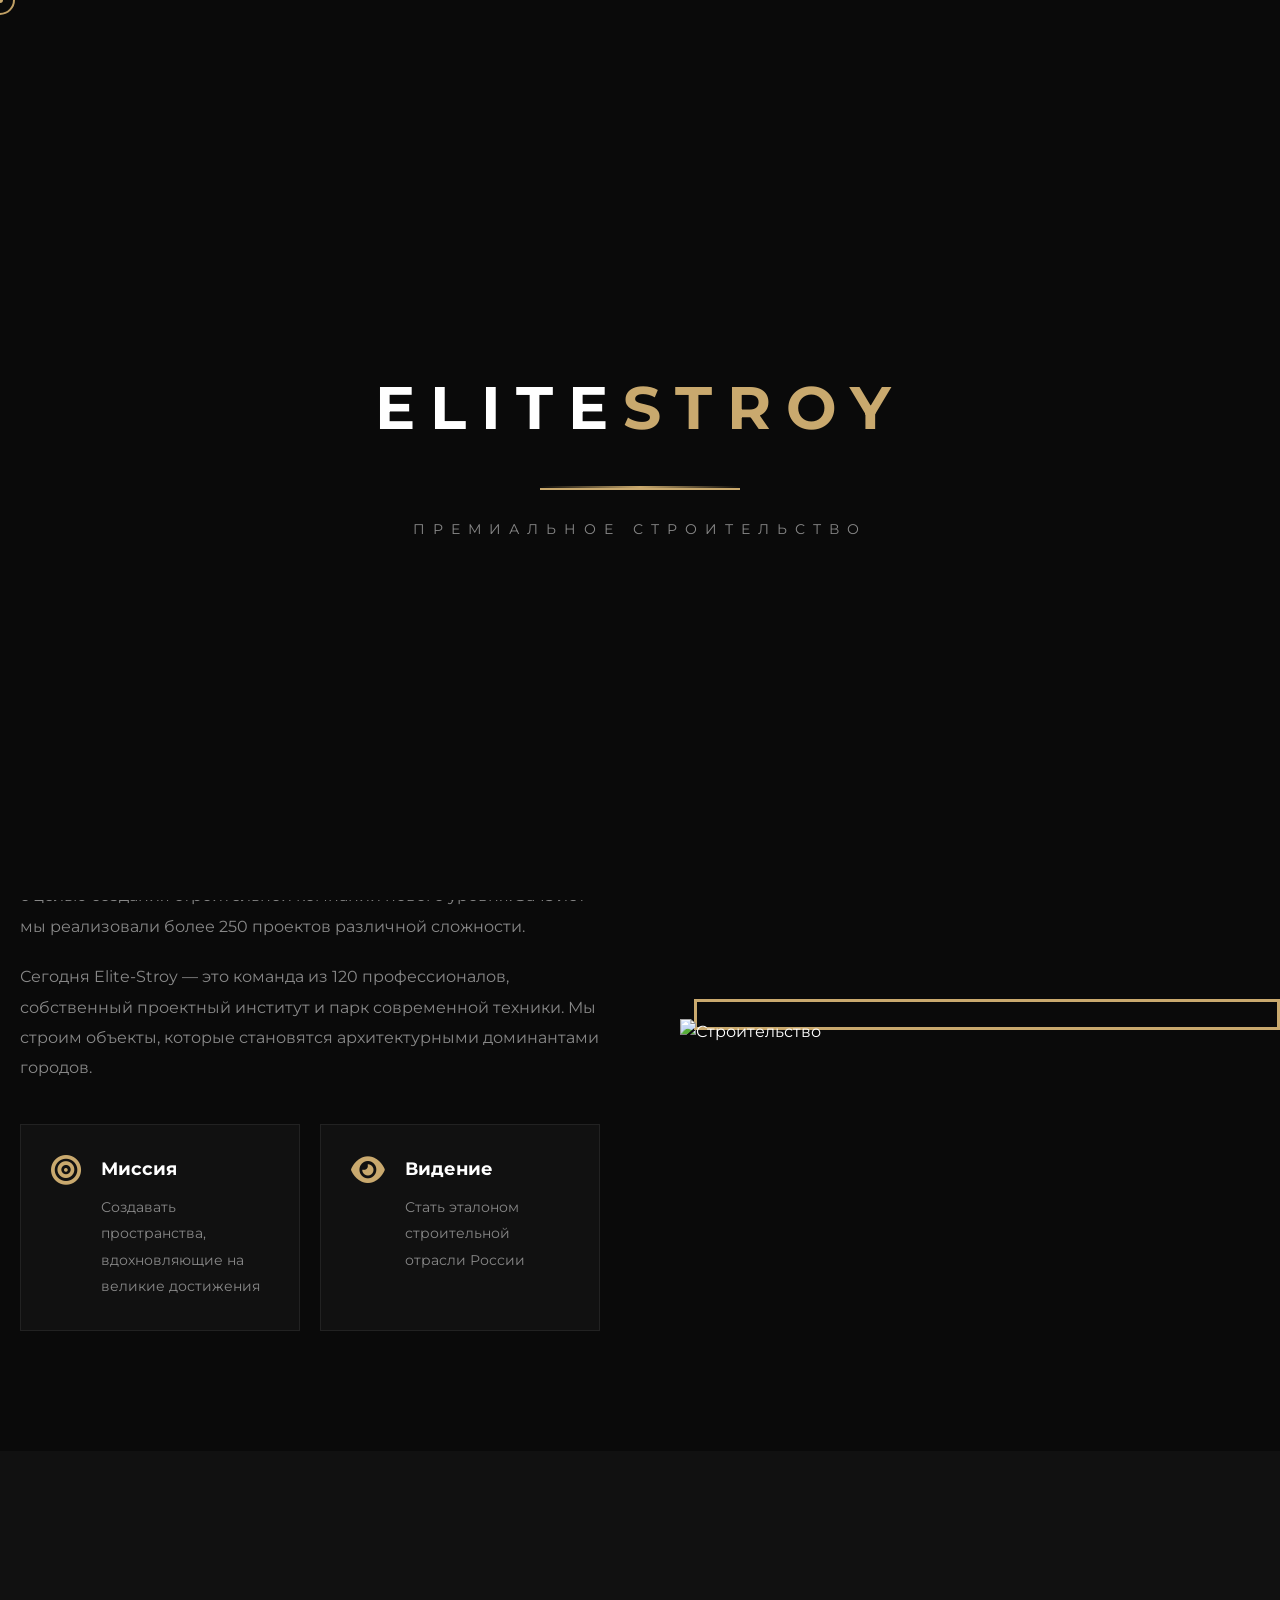
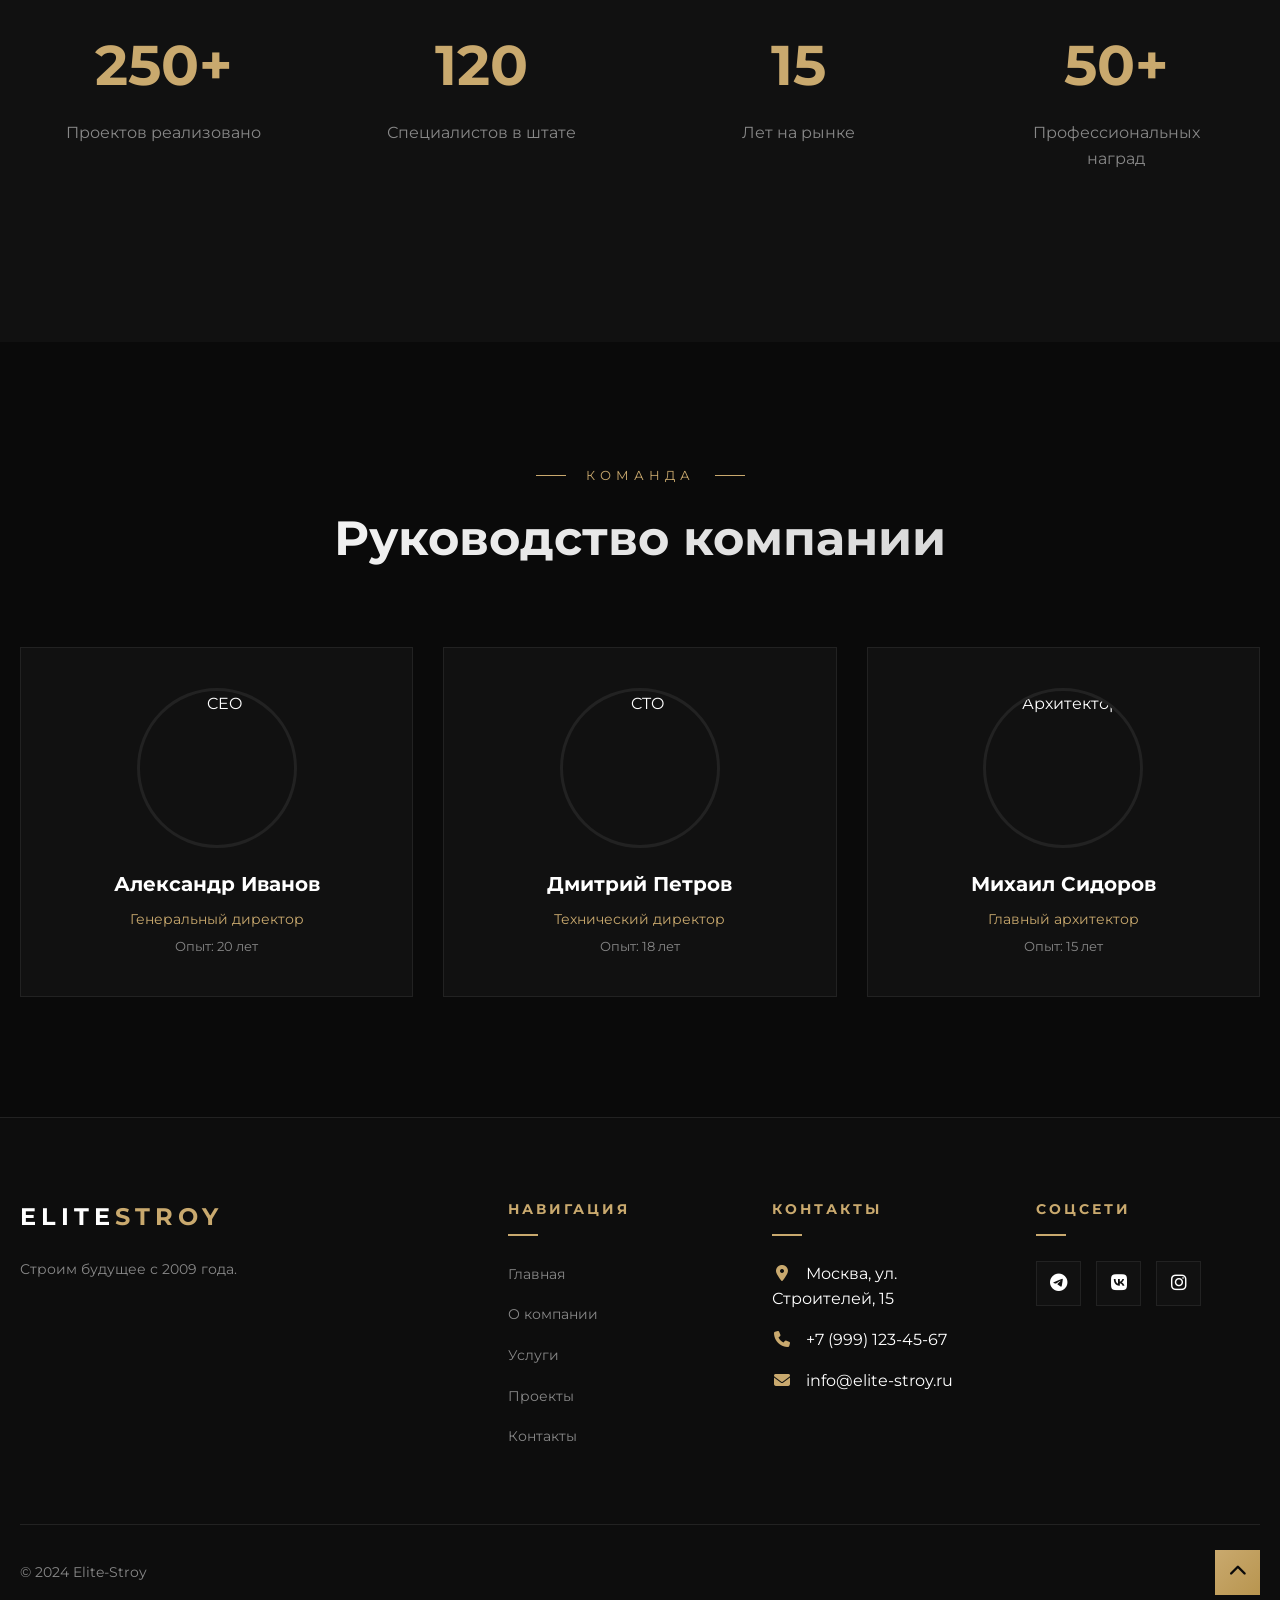
==== about.html @ d1e62feb "Add files via upload" ====
<!DOCTYPE html>
<html lang="ru">
<head>
    <meta charset="UTF-8">
    <meta name="viewport" content="width=device-width, initial-scale=1.0">
    <title>О компании | Elite-Stroy</title>
    <link rel="preconnect" href="https://fonts.googleapis.com">
    <link rel="preconnect" href="https://fonts.gstatic.com" crossorigin>
    <link href="https://fonts.googleapis.com/css2?family=Montserrat:wght@300;400;500;600;700;800&display=swap" rel="stylesheet">
    <link rel="stylesheet" href="https://cdnjs.cloudflare.com/ajax/libs/font-awesome/6.5.1/css/all.min.css">
    <link rel="stylesheet" href="css/style.css">
</head>
<body>

    <!-- ИНТРО -->
    <div class="intro">
        <div class="intro-content">
            <div class="intro-logo"><span class="logo-light">ELITE</span><span class="logo-gold">STROY</span></div>
            <div class="intro-line"></div>
            <div class="intro-subtitle">Премиальное строительство</div>
            <div class="intro-progress"><div class="intro-progress-bar"></div></div>
        </div>
    </div>

    <!-- ПЕРЕХОД СТРАНИЦ -->
    <div class="page-transition"></div>

    <!-- КАСТОМНЫЙ КУРСОР -->
    <div class="cursor"></div>
    <div class="cursor-dot"></div>

    <header class="header">
        <div class="container">
            <div class="header-row">
                <a href="index.html" class="logo">
                    <span class="logo-light">ELITE</span><span class="logo-gold">STROY</span>
                </a>
                <nav class="nav" id="navMenu">
                    <a href="index.html">Главная</a>
                    <a href="about.html" class="active">О компании</a>
                    <a href="services.html">Услуги</a>
                    <a href="projects.html">Проекты</a>
                    <a href="contact.html">Контакты</a>
                </nav>
                <a href="tel:+79991234567" class="header-phone">+7 (999) 123-45-67</a>
                <button class="burger" id="burgerBtn">
                    <span></span><span></span><span></span>
                </button>
            </div>
        </div>
    </header>

    <main>
        <section class="breadcrumbs">
            <div class="container">
                <ul>
                    <li><a href="index.html">Главная</a></li>
                    <li>О компании</li>
                </ul>
            </div>
        </section>

        <section class="page-header" style="background-image: url('https://images.unsplash.com/photo-1503387762-592deb58ef4e?w=1920');">
            <div class="page-header-content reveal-up">
                <h1>О компании</h1>
                <p>15 лет создаем архитектурные шедевры</p>
            </div>
        </section>

        <section>
            <div class="container">
                <div class="about-row">
                    <div class="about-text reveal-left">
                        <h2>Elite-Stroy — это синоним качества</h2>
                        <p>Компания основана в 2009 году группой архитекторов и инженеров с целью создания строительной компании нового уровня. За 15 лет мы реализовали более 250 проектов различной сложности.</p>
                        <p>Сегодня Elite-Stroy — это команда из 120 профессионалов, собственный проектный институт и парк современной техники. Мы строим объекты, которые становятся архитектурными доминантами городов.</p>
                        
                        <div class="about-mission">
                            <div class="mission-box">
                                <i class="fas fa-bullseye"></i>
                                <div>
                                    <h4>Миссия</h4>
                                    <p>Создавать пространства, вдохновляющие на великие достижения</p>
                                </div>
                            </div>
                            <div class="mission-box">
                                <i class="fas fa-eye"></i>
                                <div>
                                    <h4>Видение</h4>
                                    <p>Стать эталоном строительной отрасли России</p>
                                </div>
                            </div>
                        </div>
                    </div>
                    <div class="about-img reveal-right">
                        <img src="https://images.unsplash.com/photo-1541888946425-d81bb19240f5?w=600&h=700&fit=crop" alt="Строительство">
                    </div>
                </div>
            </div>
        </section>

        <section class="numbers-section">
            <div class="container">
                <div class="numbers-grid">
                    <div class="number-box reveal-scale delay-1">
                        <span class="number-value">250+</span>
                        <span class="number-desc">Проектов реализовано</span>
                    </div>
                    <div class="number-box reveal-scale delay-2">
                        <span class="number-value">120</span>
                        <span class="number-desc">Специалистов в штате</span>
                    </div>
                    <div class="number-box reveal-scale delay-3">
                        <span class="number-value">15</span>
                        <span class="number-desc">Лет на рынке</span>
                    </div>
                    <div class="number-box reveal-scale delay-4">
                        <span class="number-value">50+</span>
                        <span class="number-desc">Профессиональных наград</span>
                    </div>
                </div>
            </div>
        </section>

        <section>
            <div class="container">
                <div class="section-header reveal-up">
                    <div class="section-label">Команда</div>
                    <h2 class="section-title">Руководство компании</h2>
                </div>
                <div class="team-grid">
                    <div class="team-card reveal-scale delay-1">
                        <div class="team-photo">
                            <img src="https://images.unsplash.com/photo-1507003211169-0a1dd7228f2d?w=300&h=300&fit=crop" alt="CEO">
                        </div>
                        <h3>Александр Иванов</h3>
                        <p class="team-role">Генеральный директор</p>
                        <p class="team-exp">Опыт: 20 лет</p>
                    </div>
                    <div class="team-card reveal-scale delay-2">
                        <div class="team-photo">
                            <img src="https://images.unsplash.com/photo-1472099645785-5658abf4ff4e?w=300&h=300&fit=crop" alt="CTO">
                        </div>
                        <h3>Дмитрий Петров</h3>
                        <p class="team-role">Технический директор</p>
                        <p class="team-exp">Опыт: 18 лет</p>
                    </div>
                    <div class="team-card reveal-scale delay-3">
                        <div class="team-photo">
                            <img src="https://images.unsplash.com/photo-1500648767791-00dcc994a43e?w=300&h=300&fit=crop" alt="Архитектор">
                        </div>
                        <h3>Михаил Сидоров</h3>
                        <p class="team-role">Главный архитектор</p>
                        <p class="team-exp">Опыт: 15 лет</p>
                    </div>
                </div>
            </div>
        </section>
    </main>

    <footer class="footer">
        <div class="container">
            <div class="footer-grid">
                <div class="footer-col">
                    <a href="index.html" class="logo">
                        <span class="logo-light">ELITE</span><span class="logo-gold">STROY</span>
                    </a>
                    <p>Строим будущее с 2009 года.</p>
                </div>
                <div class="footer-col">
                    <h4>Навигация</h4>
                    <ul>
                        <li><a href="index.html">Главная</a></li>
                        <li><a href="about.html">О компании</a></li>
                        <li><a href="services.html">Услуги</a></li>
                        <li><a href="projects.html">Проекты</a></li>
                        <li><a href="contact.html">Контакты</a></li>
                    </ul>
                </div>
                <div class="footer-col">
                    <h4>Контакты</h4>
                    <ul>
                        <li><i class="fas fa-map-marker-alt"></i> Москва, ул. Строителей, 15</li>
                        <li><i class="fas fa-phone"></i> +7 (999) 123-45-67</li>
                        <li><i class="fas fa-envelope"></i> info@elite-stroy.ru</li>
                    </ul>
                </div>
                <div class="footer-col">
                    <h4>Соцсети</h4>
                    <div class="footer-social">
                        <a href="#"><i class="fab fa-telegram"></i></a>
                        <a href="#"><i class="fab fa-vk"></i></a>
                        <a href="#"><i class="fab fa-instagram"></i></a>
                    </div>
                </div>
            </div>
            <div class="footer-bottom">
                <p>&copy; 2024 Elite-Stroy</p>
                <a href="#" class="scroll-top"><i class="fas fa-chevron-up"></i></a>
            </div>
        </div>
    </footer>

    <script src="js/script.js"></script>
</body>
</html>
---- css/style.css ----
/* ========== БАЗА ========== */
* {
    margin: 0;
    padding: 0;
    box-sizing: border-box;
}

html {
    scroll-behavior: smooth;
}

body {
    font-family: 'Montserrat', Arial, sans-serif;
    background: #0a0a0a;
    color: #ffffff;
    line-height: 1.6;
    overflow-x: hidden;
}

.container {
    max-width: 1300px;
    margin: 0 auto;
    padding: 0 20px;
}

a {
    text-decoration: none;
    color: inherit;
    transition: 0.3s;
}

ul {
    list-style: none;
}

img {
    max-width: 100%;
    display: block;
}

/* ========== КАСТОМНЫЙ СКРОЛЛБАР ========== */
::-webkit-scrollbar {
    width: 8px;
}

::-webkit-scrollbar-track {
    background: #0a0a0a;
}

::-webkit-scrollbar-thumb {
    background: #c9a96e;
    border-radius: 4px;
}

::-webkit-scrollbar-thumb:hover {
    background: #d4b87a;
}

/* ========== АНИМАЦИИ ========== */
@keyframes fadeInUp {
    from {
        opacity: 0;
        transform: translateY(60px);
    }
    to {
        opacity: 1;
        transform: translateY(0);
    }
}

@keyframes fadeInLeft {
    from {
        opacity: 0;
        transform: translateX(-80px);
    }
    to {
        opacity: 1;
        transform: translateX(0);
    }
}

@keyframes fadeInRight {
    from {
        opacity: 0;
        transform: translateX(80px);
    }
    to {
        opacity: 1;
        transform: translateX(0);
    }
}

@keyframes scaleIn {
    from {
        opacity: 0;
        transform: scale(0.8);
    }
    to {
        opacity: 1;
        transform: scale(1);
    }
}

@keyframes slideDown {
    from {
        opacity: 0;
        transform: translateY(-30px);
    }
    to {
        opacity: 1;
        transform: translateY(0);
    }
}

@keyframes pulse {
    0%, 100% {
        transform: scale(1);
    }
    50% {
        transform: scale(1.05);
    }
}

@keyframes shimmer {
    0% {
        background-position: -200% 0;
    }
    100% {
        background-position: 200% 0;
    }
}

@keyframes borderGlow {
    0%, 100% {
        border-color: #c9a96e;
        box-shadow: 0 0 20px rgba(201, 169, 110, 0.2);
    }
    50% {
        border-color: #d4b87a;
        box-shadow: 0 0 40px rgba(201, 169, 110, 0.4);
    }
}

@keyframes float {
    0%, 100% {
        transform: translateY(0);
    }
    50% {
        transform: translateY(-20px);
    }
}

@keyframes rotateSlow {
    from {
        transform: rotate(0deg);
    }
    to {
        transform: rotate(360deg);
    }
}

/* Классы для анимации при скролле */
.reveal {
    opacity: 0;
    transition: all 1s ease;
}

.reveal.active {
    opacity: 1;
}

.reveal-up {
    opacity: 0;
    transform: translateY(80px);
    transition: all 1s cubic-bezier(0.4, 0, 0.2, 1);
}

.reveal-up.active {
    opacity: 1;
    transform: translateY(0);
}

.reveal-left {
    opacity: 0;
    transform: translateX(-100px);
    transition: all 1s cubic-bezier(0.4, 0, 0.2, 1);
}

.reveal-left.active {
    opacity: 1;
    transform: translateX(0);
}

.reveal-right {
    opacity: 0;
    transform: translateX(100px);
    transition: all 1s cubic-bezier(0.4, 0, 0.2, 1);
}

.reveal-right.active {
    opacity: 1;
    transform: translateX(0);
}

.reveal-scale {
    opacity: 0;
    transform: scale(0.7);
    transition: all 0.8s cubic-bezier(0.4, 0, 0.2, 1);
}

.reveal-scale.active {
    opacity: 1;
    transform: scale(1);
}

.delay-1 { transition-delay: 0.1s; }
.delay-2 { transition-delay: 0.2s; }
.delay-3 { transition-delay: 0.3s; }
.delay-4 { transition-delay: 0.4s; }
.delay-5 { transition-delay: 0.5s; }
.delay-6 { transition-delay: 0.6s; }
.delay-7 { transition-delay: 0.7s; }
.delay-8 { transition-delay: 0.8s; }

/* ========== HEADER ========== */
.header {
    position: fixed;
    top: 0;
    left: 0;
    width: 100%;
    z-index: 1000;
    background: rgba(10, 10, 10, 0.9);
    backdrop-filter: blur(20px);
    -webkit-backdrop-filter: blur(20px);
    padding: 18px 0;
    border-bottom: 1px solid rgba(201, 169, 110, 0.1);
    transition: all 0.4s ease;
}

.header.scrolled {
    padding: 12px 0;
    background: rgba(10, 10, 10, 0.98);
    box-shadow: 0 10px 40px rgba(0, 0, 0, 0.5);
}

.header-row {
    display: flex;
    justify-content: space-between;
    align-items: center;
}

.logo {
    font-size: 24px;
    font-weight: 700;
    letter-spacing: 5px;
    position: relative;
}

.logo::after {
    content: '';
    position: absolute;
    bottom: -5px;
    left: 0;
    width: 0;
    height: 2px;
    background: #c9a96e;
    transition: width 0.5s;
}

.logo:hover::after {
    width: 100%;
}

.logo-light { color: #ffffff; }
.logo-gold { color: #c9a96e; }

.nav {
    display: flex;
    gap: 35px;
}

.nav a {
    color: #ffffff;
    font-size: 12px;
    font-weight: 500;
    text-transform: uppercase;
    letter-spacing: 2px;
    padding: 8px 0;
    position: relative;
    overflow: hidden;
}

.nav a::before {
    content: '';
    position: absolute;
    bottom: 0;
    left: 0;
    width: 0;
    height: 2px;
    background: #c9a96e;
    transition: width 0.4s ease;
}

.nav a::after {
    content: '';
    position: absolute;
    bottom: 0;
    left: 0;
    width: 100%;
    height: 2px;
    background: #c9a96e;
    transform: translateX(-100%);
    transition: transform 0.4s ease;
}

.nav a:hover::before {
    width: 100%;
}

.nav a.active::after {
    transform: translateX(0);
}

.nav a:hover,
.nav a.active {
    color: #c9a96e;
}

.header-phone {
    color: #c9a96e;
    font-weight: 600;
    font-size: 16px;
    position: relative;
    padding: 10px 20px;
    border: 1px solid rgba(201, 169, 110, 0.3);
    transition: all 0.3s;
}

.header-phone:hover {
    border-color: #c9a96e;
    box-shadow: 0 0 30px rgba(201, 169, 110, 0.2);
    transform: translateY(-2px);
}

.burger {
    display: none;
    background: none;
    border: none;
    cursor: pointer;
    flex-direction: column;
    gap: 6px;
    padding: 5px;
    z-index: 1001;
}

.burger span {
    display: block;
    width: 28px;
    height: 2px;
    background: #ffffff;
    transition: all 0.4s ease;
}

.burger.open span:nth-child(1) {
    transform: rotate(45deg) translate(5px, 6px);
}

.burger.open span:nth-child(2) {
    opacity: 0;
    transform: translateX(20px);
}

.burger.open span:nth-child(3) {
    transform: rotate(-45deg) translate(5px, -6px);
}

/* ========== HERO ========== */
.hero {
    height: 100vh;
    min-height: 650px;
    display: flex;
    align-items: center;
    background: url('https://images.unsplash.com/photo-1486406146926-c627a92ad1ab?w=1920') center/cover no-repeat;
    position: relative;
    overflow: hidden;
}

.hero::before {
    content: '';
    position: absolute;
    top: 0;
    left: 0;
    width: 100%;
    height: 100%;
    background: linear-gradient(135deg, rgba(10,10,10,0.95) 0%, rgba(10,10,10,0.6) 100%);
}

.hero::after {
    content: '';
    position: absolute;
    bottom: 0;
    left: 0;
    width: 100%;
    height: 30%;
    background: linear-gradient(transparent, #0a0a0a);
}

.hero-content {
    position: relative;
    z-index: 1;
}

.hero-badge {
    display: inline-block;
    background: linear-gradient(135deg, #c9a96e, #d4b87a);
    color: #0a0a0a;
    padding: 12px 24px;
    font-size: 11px;
    font-weight: 700;
    text-transform: uppercase;
    letter-spacing: 4px;
    margin-bottom: 30px;
    animation: slideDown 1s ease 0.3s both;
    position: relative;
    overflow: hidden;
}

.hero-badge::before {
    content: '';
    position: absolute;
    top: 0;
    left: -100%;
    width: 100%;
    height: 100%;
    background: linear-gradient(90deg, transparent, rgba(255,255,255,0.3), transparent);
    animation: shimmer 3s infinite;
}

.hero-title {
    font-size: 80px;
    font-weight: 700;
    line-height: 1.1;
    margin-bottom: 30px;
    animation: fadeInUp 1s ease 0.5s both;
}

.hero-title span {
    color: #c9a96e;
}

.hero-text {
    font-size: 20px;
    color: #cccccc;
    max-width: 600px;
    margin-bottom: 40px;
    animation: fadeInUp 1s ease 0.7s both;
    line-height: 1.8;
}

.hero-btns {
    display: flex;
    gap: 20px;
    flex-wrap: wrap;
    animation: fadeInUp 1s ease 0.9s both;
}

/* ========== BUTTONS ========== */
.btn {
    display: inline-block;
    padding: 16px 36px;
    font-size: 13px;
    font-weight: 600;
    text-transform: uppercase;
    letter-spacing: 2px;
    cursor: pointer;
    transition: all 0.4s cubic-bezier(0.4, 0, 0.2, 1);
    border: none;
    position: relative;
    overflow: hidden;
    z-index: 1;
}

.btn::before {
    content: '';
    position: absolute;
    top: 50%;
    left: 50%;
    width: 0;
    height: 0;
    border-radius: 50%;
    background: rgba(255,255,255,0.1);
    transform: translate(-50%, -50%);
    transition: width 0.6s, height 0.6s;
    z-index: -1;
}

.btn:hover::before {
    width: 300px;
    height: 300px;
}

.btn-gold {
    background: linear-gradient(135deg, #c9a96e, #b8954f);
    color: #0a0a0a;
    box-shadow: 0 10px 30px rgba(201, 169, 110, 0.3);
}

.btn-gold:hover {
    transform: translateY(-3px);
    box-shadow: 0 20px 40px rgba(201, 169, 110, 0.5);
    color: #ffffff;
    background: transparent;
    outline: 2px solid #c9a96e;
    outline-offset: -2px;
}

.btn-outline {
    background: transparent;
    color: #ffffff;
    border: 2px solid rgba(255,255,255,0.3);
    backdrop-filter: blur(10px);
}

.btn-outline:hover {
    border-color: #c9a96e;
    color: #c9a96e;
    transform: translateY(-3px);
    box-shadow: 0 20px 40px rgba(201, 169, 110, 0.2);
}

.btn-full {
    width: 100%;
    text-align: center;
}

.center-btn {
    text-align: center;
    margin-top: 50px;
}

/* ========== SECTIONS ========== */
section {
    padding: 120px 0;
    position: relative;
}

.section-header {
    text-align: center;
    margin-bottom: 70px;
}

.section-label {
    font-size: 13px;
    color: #c9a96e;
    letter-spacing: 5px;
    text-transform: uppercase;
    margin-bottom: 15px;
    display: inline-block;
    position: relative;
    padding: 0 20px;
}

.section-label::before,
.section-label::after {
    content: '';
    position: absolute;
    top: 50%;
    width: 30px;
    height: 1px;
    background: #c9a96e;
}

.section-label::before {
    right: 100%;
}

.section-label::after {
    left: 100%;
}

.section-title {
    font-size: 48px;
    font-weight: 700;
    margin-bottom: 20px;
    background: linear-gradient(135deg, #ffffff, #cccccc);
    -webkit-background-clip: text;
    -webkit-text-fill-color: transparent;
    background-clip: text;
}

.section-subtitle {
    color: #888888;
    font-size: 18px;
    max-width: 500px;
    margin: 0 auto;
}

/* ========== STATS ========== */
.stats {
    background: #111111;
    padding: 70px 0;
    position: relative;
}

.stats::before {
    content: '';
    position: absolute;
    top: 0;
    left: 50%;
    transform: translateX(-50%);
    width: 2px;
    height: 50px;
    background: linear-gradient(transparent, #c9a96e);
}

.stats-grid {
    display: grid;
    grid-template-columns: repeat(4, 1fr);
    gap: 30px;
}

.stat-item {
    text-align: center;
    padding: 45px 25px;
    border: 1px solid #222222;
    position: relative;
    transition: all 0.5s cubic-bezier(0.4, 0, 0.2, 1);
    cursor: default;
}

.stat-item::before {
    content: '';
    position: absolute;
    inset: -1px;
    background: linear-gradient(135deg, #c9a96e, transparent);
    opacity: 0;
    transition: opacity 0.5s;
    z-index: -1;
}

.stat-item:hover {
    transform: translateY(-15px);
}

.stat-item:hover::before {
    opacity: 1;
}

.stat-item:hover {
    animation: borderGlow 2s infinite;
}

.stat-icon {
    font-size: 40px;
    color: #c9a96e;
    margin-bottom: 20px;
    transition: transform 0.5s;
}

.stat-item:hover .stat-icon {
    transform: scale(1.2) rotateY(360deg);
}

.stat-number {
    font-size: 52px;
    font-weight: 700;
    color: #c9a96e;
    margin-bottom: 10px;
    transition: all 0.5s;
}

.stat-item:hover .stat-number {
    text-shadow: 0 0 30px rgba(201, 169, 110, 0.5);
}

.stat-label {
    font-size: 14px;
    color: #888888;
    text-transform: uppercase;
    letter-spacing: 2px;
    transition: color 0.3s;
}

.stat-item:hover .stat-label {
    color: #ffffff;
}

/* ========== SERVICES ========== */
.services-grid {
    display: grid;
    grid-template-columns: repeat(3, 1fr);
    gap: 30px;
}

.service-card {
    background: #111111;
    border: 1px solid #222222;
    overflow: hidden;
    position: relative;
    transition: all 0.5s cubic-bezier(0.4, 0, 0.2, 1);
}

.service-card::after {
    content: '';
    position: absolute;
    top: 0;
    left: 0;
    width: 100%;
    height: 100%;
    background: linear-gradient(135deg, rgba(201,169,110,0.05), transparent);
    opacity: 0;
    transition: opacity 0.5s;
}

.service-card:hover {
    transform: translateY(-15px);
    border-color: #c9a96e;
    box-shadow: 0 30px 60px rgba(0, 0, 0, 0.7);
}

.service-card:hover::after {
    opacity: 1;
}

.service-img {
    height: 250px;
    overflow: hidden;
    position: relative;
}

.service-img img {
    width: 100%;
    height: 100%;
    object-fit: cover;
    transition: transform 0.8s cubic-bezier(0.4, 0, 0.2, 1);
}

.service-card:hover .service-img img {
    transform: scale(1.1) rotate(1deg);
}

.service-body {
    padding: 30px;
    position: relative;
    z-index: 1;
}

.service-body h3 {
    font-size: 22px;
    margin-bottom: 15px;
    font-weight: 600;
    transition: color 0.3s;
}

.service-card:hover .service-body h3 {
    color: #c9a96e;
}

.service-body p {
    color: #888888;
    font-size: 15px;
    margin-bottom: 20px;
    line-height: 1.7;
}

.service-body a {
    color: #c9a96e;
    font-size: 13px;
    font-weight: 600;
    text-transform: uppercase;
    letter-spacing: 2px;
    display: inline-flex;
    align-items: center;
    gap: 10px;
    transition: gap 0.3s;
}

.service-body a:hover {
    gap: 20px;
}

/* ========== PROJECTS ========== */
.projects {
    background: #111111;
}

.projects-grid {
    display: grid;
    grid-template-columns: repeat(3, 1fr);
    gap: 25px;
}

.project-card {
    position: relative;
    height: 400px;
    overflow: hidden;
    cursor: pointer;
    border: 1px solid #222222;
}

.project-card::before {
    content: '';
    position: absolute;
    top: 0;
    left: 0;
    width: 100%;
    height: 100%;
    background: linear-gradient(45deg, rgba(201,169,110,0.3), transparent);
    z-index: 1;
    opacity: 0;
    transition: opacity 0.5s;
}

.project-card:hover::before {
    opacity: 1;
}

.project-card img {
    width: 100%;
    height: 100%;
    object-fit: cover;
    transition: transform 0.8s cubic-bezier(0.4, 0, 0.2, 1);
}

.project-card:hover img {
    transform: scale(1.15) rotate(2deg);
}

.project-info {
    position: absolute;
    bottom: 0;
    left: 0;
    right: 0;
    padding: 40px 30px;
    background: linear-gradient(transparent, rgba(0,0,0,0.95));
    z-index: 2;
    transform: translateY(100%);
    transition: transform 0.6s cubic-bezier(0.4, 0, 0.2, 1);
}

.project-card:hover .project-info {
    transform: translateY(0);
}

.project-info h4 {
    font-size: 24px;
    margin-bottom: 8px;
}

.project-info p {
    color: #c9a96e;
    font-size: 14px;
    margin-bottom: 15px;
}

.project-info a {
    color: #ffffff;
    font-size: 12px;
    text-transform: uppercase;
    letter-spacing: 3px;
    border-bottom: 2px solid #c9a96e;
    padding-bottom: 5px;
    transition: all 0.3s;
}

.project-info a:hover {
    color: #c9a96e;
    border-bottom-width: 3px;
}

/* ========== ADVANTAGES ========== */
.advantages-grid {
    display: grid;
    grid-template-columns: repeat(3, 1fr);
    gap: 30px;
}

.advantage-card {
    background: #111111;
    padding: 50px 35px;
    text-align: center;
    border: 1px solid #222222;
    position: relative;
    transition: all 0.5s cubic-bezier(0.4, 0, 0.2, 1);
    overflow: hidden;
}

.advantage-card::before {
    content: '';
    position: absolute;
    top: -50%;
    left: -50%;
    width: 200%;
    height: 200%;
    background: radial-gradient(circle, rgba(201,169,110,0.1), transparent);
    opacity: 0;
    transition: opacity 0.5s;
}

.advantage-card:hover {
    transform: translateY(-15px);
    border-color: #c9a96e;
    box-shadow: 0 30px 60px rgba(0, 0, 0, 0.6);
}

.advantage-card:hover::before {
    opacity: 1;
}

.advantage-icon {
    font-size: 45px;
    color: #c9a96e;
    margin-bottom: 25px;
    transition: all 0.5s;
    display: inline-block;
}

.advantage-card:hover .advantage-icon {
    transform: scale(1.3);
    animation: float 2s ease-in-out infinite;
}

.advantage-card h3 {
    font-size: 20px;
    margin-bottom: 15px;
    font-weight: 600;
}

.advantage-card p {
    color: #888888;
    font-size: 15px;
    line-height: 1.6;
}

/* ========== CTA ========== */
.cta {
    background: #111111;
    text-align: center;
    position: relative;
    overflow: hidden;
}

.cta::before {
    content: '';
    position: absolute;
    top: 0;
    left: 0;
    width: 100%;
    height: 100%;
    background: url('data:image/svg+xml,<svg xmlns="http://www.w3.org/2000/svg" viewBox="0 0 100 100"><rect fill="none" stroke="%23c9a96e" stroke-width="0.5" x="0" y="0" width="100" height="100" opacity="0.05"/></svg>');
    opacity: 0.5;
}

.cta .container {
    position: relative;
    z-index: 1;
}

.cta h2 {
    font-size: 42px;
    margin-bottom: 20px;
}

.cta p {
    color: #888888;
    font-size: 18px;
    margin-bottom: 35px;
}

.cta .btn {
    animation: pulse 2s infinite;
}

/* ========== FOOTER ========== */
.footer {
    background: #0d0d0d;
    padding: 80px 0 30px;
    border-top: 1px solid #222222;
    position: relative;
}

.footer-grid {
    display: grid;
    grid-template-columns: 2fr 1fr 1fr 1fr;
    gap: 40px;
    margin-bottom: 60px;
}

.footer-col p {
    color: #888888;
    font-size: 14px;
    margin-top: 20px;
    line-height: 1.8;
}

.footer-col h4 {
    color: #c9a96e;
    font-size: 14px;
    text-transform: uppercase;
    letter-spacing: 3px;
    margin-bottom: 25px;
    position: relative;
    padding-bottom: 15px;
}

.footer-col h4::after {
    content: '';
    position: absolute;
    bottom: 0;
    left: 0;
    width: 30px;
    height: 2px;
    background: #c9a96e;
    transition: width 0.3s;
}

.footer-col:hover h4::after {
    width: 60px;
}

.footer-col ul li {
    margin-bottom: 15px;
}

.footer-col ul li a {
    color: #888888;
    font-size: 14px;
    transition: all 0.3s;
    padding-left: 0;
}

.footer-col ul li a:hover {
    color: #c9a96e;
    padding-left: 10px;
}

.footer-col ul li i {
    color: #c9a96e;
    margin-right: 10px;
    width: 20px;
    text-align: center;
}

.footer-social {
    display: flex;
    gap: 15px;
    margin-top: 20px;
}

.footer-social a {
    width: 45px;
    height: 45px;
    background: #111111;
    display: flex;
    align-items: center;
    justify-content: center;
    color: #ffffff;
    font-size: 18px;
    border: 1px solid #222222;
    transition: all 0.4s;
    position: relative;
    overflow: hidden;
}

.footer-social a::before {
    content: '';
    position: absolute;
    top: 50%;
    left: 50%;
    width: 0;
    height: 0;
    border-radius: 50%;
    background: #c9a96e;
    transform: translate(-50%, -50%);
    transition: width 0.4s, height 0.4s;
    z-index: -1;
}

.footer-social a:hover {
    transform: translateY(-5px);
    color: #0a0a0a;
    border-color: #c9a96e;
}

.footer-social a:hover::before {
    width: 150px;
    height: 150px;
}

.footer-bottom {
    border-top: 1px solid #222222;
    padding-top: 25px;
    display: flex;
    justify-content: space-between;
    align-items: center;
    color: #888888;
    font-size: 14px;
}

.scroll-top {
    width: 45px;
    height: 45px;
    background: linear-gradient(135deg, #c9a96e, #b8954f);
    display: flex;
    align-items: center;
    justify-content: center;
    color: #0a0a0a;
    font-size: 18px;
    transition: all 0.4s;
    position: relative;
    overflow: hidden;
}

.scroll-top:hover {
    transform: translateY(-5px);
    box-shadow: 0 15px 30px rgba(201, 169, 110, 0.4);
    animation: pulse 1s infinite;
}

/* ========== PAGE HEADER ========== */
.page-header {
    height: 50vh;
    min-height: 400px;
    display: flex;
    align-items: center;
    justify-content: center;
    text-align: center;
    background: url('https://images.unsplash.com/photo-1503387762-592deb58ef4e?w=1920') center/cover no-repeat;
    position: relative;
    overflow: hidden;
}

.page-header::before {
    content: '';
    position: absolute;
    top: 0;
    left: 0;
    width: 100%;
    height: 100%;
    background: linear-gradient(135deg, rgba(10,10,10,0.9), rgba(10,10,10,0.6));
}

.page-header::after {
    content: '';
    position: absolute;
    bottom: 0;
    left: 0;
    width: 100%;
    height: 30%;
    background: linear-gradient(transparent, #0a0a0a);
}

.page-header-content {
    position: relative;
    z-index: 1;
}

.page-header h1 {
    font-size: 60px;
    font-weight: 700;
    margin-bottom: 15px;
    animation: fadeInUp 1s ease;
}

.page-header p {
    color: #c9a96e;
    font-size: 20px;
    letter-spacing: 3px;
    animation: fadeInUp 1s ease 0.2s both;
}

/* ========== BREADCRUMBS ========== */
.breadcrumbs {
    padding: 120px 0 20px;
}

.breadcrumbs ul {
    display: flex;
    gap: 10px;
}

.breadcrumbs ul li {
    color: #888888;
    font-size: 14px;
}

.breadcrumbs ul li a {
    color: #c9a96e;
    transition: all 0.3s;
}

.breadcrumbs ul li a:hover {
    color: #ffffff;
}

.breadcrumbs ul li:not(:last-child)::after {
    content: '/';
    margin-left: 10px;
    color: #888888;
}

/* ========== ABOUT PAGE ========== */
.about-row {
    display: grid;
    grid-template-columns: 1fr 1fr;
    gap: 80px;
    align-items: center;
}

.about-text h2 {
    font-size: 36px;
    margin-bottom: 25px;
    line-height: 1.3;
}

.about-text p {
    color: #888888;
    margin-bottom: 20px;
    line-height: 1.9;
    font-size: 16px;
}

.about-mission {
    display: grid;
    grid-template-columns: 1fr 1fr;
    gap: 20px;
    margin-top: 40px;
}

.mission-box {
    background: #111111;
    padding: 30px;
    display: flex;
    gap: 20px;
    border: 1px solid #222222;
    transition: all 0.4s;
    position: relative;
    overflow: hidden;
}

.mission-box::before {
    content: '';
    position: absolute;
    left: 0;
    top: 0;
    width: 4px;
    height: 0;
    background: #c9a96e;
    transition: height 0.4s;
}

.mission-box:hover::before {
    height: 100%;
}

.mission-box:hover {
    border-color: #c9a96e;
    transform: translateY(-5px);
    box-shadow: 0 20px 40px rgba(0, 0, 0, 0.5);
}

.mission-box i {
    font-size: 30px;
    color: #c9a96e;
    transition: transform 0.4s;
}

.mission-box:hover i {
    transform: scale(1.2) rotate(10deg);
}

.mission-box h4 {
    margin-bottom: 10px;
    font-size: 18px;
}

.mission-box p {
    font-size: 14px;
    margin-bottom: 0;
}

.about-img {
    position: relative;
}

.about-img::before {
    content: '';
    position: absolute;
    top: -20px;
    right: -20px;
    width: 100%;
    height: 100%;
    border: 3px solid #c9a96e;
    z-index: -1;
    transition: all 0.5s;
}

.about-img:hover::before {
    top: -10px;
    right: -10px;
}

.about-img img {
    width: 100%;
    transition: all 0.5s;
}

.about-img:hover img {
    transform: scale(1.02);
}

/* ========== TEAM ========== */
.team-grid {
    display: grid;
    grid-template-columns: repeat(3, 1fr);
    gap: 30px;
}

.team-card {
    background: #111111;
    padding: 40px 30px;
    text-align: center;
    border: 1px solid #222222;
    transition: all 0.5s cubic-bezier(0.4, 0, 0.2, 1);
    position: relative;
    overflow: hidden;
}

.team-card::after {
    content: '';
    position: absolute;
    bottom: 0;
    left: 0;
    width: 100%;
    height: 3px;
    background: linear-gradient(90deg, transparent, #c9a96e, transparent);
    transform: translateX(-100%);
    transition: transform 0.6s;
}

.team-card:hover::after {
    transform: translateX(0);
}

.team-card:hover {
    transform: translateY(-15px);
    border-color: #c9a96e;
    box-shadow: 0 30px 60px rgba(0, 0, 0, 0.6);
}

.team-photo {
    width: 160px;
    height: 160px;
    border-radius: 50%;
    overflow: hidden;
    margin: 0 auto 20px;
    border: 3px solid #222222;
    transition: all 0.5s;
}

.team-card:hover .team-photo {
    border-color: #c9a96e;
    box-shadow: 0 0 40px rgba(201, 169, 110, 0.3);
    transform: scale(1.1);
}

.team-photo img {
    width: 100%;
    height: 100%;
    object-fit: cover;
    transition: transform 0.5s;
}

.team-card:hover .team-photo img {
    transform: scale(1.1);
}

.team-card h3 {
    font-size: 20px;
    margin-bottom: 8px;
}

.team-role {
    color: #c9a96e;
    font-size: 14px;
    margin-bottom: 5px;
}

.team-exp {
    color: #888888;
    font-size: 13px;
}

/* ========== NUMBERS ========== */
.numbers-section {
    background: #111111;
    position: relative;
}

.numbers-grid {
    display: grid;
    grid-template-columns: repeat(4, 1fr);
    gap: 30px;
}

.number-box {
    text-align: center;
    padding: 50px 30px;
    position: relative;
    transition: all 0.5s;
}

.number-box::before {
    content: '';
    position: absolute;
    top: 50%;
    left: 50%;
    width: 0;
    height: 0;
    background: rgba(201, 169, 110, 0.05);
    border-radius: 50%;
    transform: translate(-50%, -50%);
    transition: all 0.6s;
}

.number-box:hover::before {
    width: 200px;
    height: 200px;
}

.number-value {
    font-size: 56px;
    font-weight: 700;
    color: #c9a96e;
    display: block;
    margin-bottom: 10px;
    transition: all 0.4s;
}

.number-box:hover .number-value {
    transform: scale(1.2);
    text-shadow: 0 0 40px rgba(201, 169, 110, 0.5);
}

.number-desc {
    color: #888888;
    font-size: 16px;
}

/* ========== SERVICES DETAIL ========== */
.service-block {
    display: grid;
    grid-template-columns: 1fr 1fr;
    gap: 80px;
    align-items: center;
    margin-bottom: 100px;
}

.service-num {
    font-size: 80px;
    font-weight: 700;
    color: #c9a96e;
    opacity: 0.1;
    display: block;
    margin-bottom: 20px;
    transition: all 0.5s;
}

.service-block:hover .service-num {
    opacity: 0.3;
    transform: translateX(20px);
}

.service-block h2 {
    font-size: 36px;
    margin-bottom: 20px;
}

.service-block p {
    color: #888888;
    line-height: 1.9;
    margin-bottom: 30px;
}

.service-block ul {
    margin-bottom: 30px;
}

.service-block ul li {
    margin-bottom: 15px;
    color: #888888;
    font-size: 15px;
    transition: all 0.3s;
    padding-left: 0;
}

.service-block ul li:hover {
    color: #c9a96e;
    padding-left: 10px;
}

.service-block ul li i {
    color: #c9a96e;
    margin-right: 12px;
    transition: transform 0.3s;
}

.service-block ul li:hover i {
    transform: scale(1.3);
}

.service-block-img {
    position: relative;
    overflow: hidden;
}

.service-block-img::before {
    content: '';
    position: absolute;
    top: -20px;
    right: -20px;
    width: 100%;
    height: 100%;
    border: 3px solid #c9a96e;
    z-index: -1;
    transition: all 0.5s;
}

.service-block:hover .service-block-img::before {
    top: -10px;
    right: -10px;
}

.service-block-img img {
    width: 100%;
    transition: transform 0.8s cubic-bezier(0.4, 0, 0.2, 1);
}

.service-block:hover .service-block-img img {
    transform: scale(1.05);
}

/* ========== ADDITIONAL SERVICES ========== */
.additional-section {
    background: #111111;
}

.additional-grid {
    display: grid;
    grid-template-columns: repeat(4, 1fr);
    gap: 30px;
}

.additional-card {
    background: #0a0a0a;
    padding: 40px 30px;
    text-align: center;
    border: 1px solid #222222;
    transition: all 0.5s cubic-bezier(0.4, 0, 0.2, 1);
    position: relative;
    overflow: hidden;
}

.additional-card::before {
    content: '';
    position: absolute;
    top: 0;
    left: 0;
    width: 100%;
    height: 100%;
    background: linear-gradient(135deg, rgba(201,169,110,0.1), transparent);
    opacity: 0;
    transition: opacity 0.5s;
}

.additional-card:hover::before {
    opacity: 1;
}

.additional-card:hover {
    border-color: #c9a96e;
    transform: translateY(-15px);
    box-shadow: 0 30px 60px rgba(0, 0, 0, 0.6);
}

.additional-card i {
    font-size: 40px;
    color: #c9a96e;
    margin-bottom: 20px;
    transition: all 0.5s;
}

.additional-card:hover i {
    transform: scale(1.3) rotateY(360deg);
}

.additional-card h3 {
    font-size: 18px;
    margin-bottom: 12px;
}

.additional-card p {
    color: #888888;
    font-size: 14px;
}

/* ========== PROJECTS PAGE ========== */
.filter-row {
    display: flex;
    justify-content: center;
    gap: 15px;
    margin-bottom: 50px;
    flex-wrap: wrap;
}

.filter-btn {
    padding: 12px 28px;
    background: transparent;
    border: 1px solid #222222;
    color: #ffffff;
    cursor: pointer;
    font-family: 'Montserrat', Arial, sans-serif;
    font-size: 12px;
    text-transform: uppercase;
    letter-spacing: 2px;
    transition: all 0.4s cubic-bezier(0.4, 0, 0.2, 1);
    position: relative;
    overflow: hidden;
}

.filter-btn::before {
    content: '';
    position: absolute;
    top: 50%;
    left: 50%;
    width: 0;
    height: 0;
    background: #c9a96e;
    border-radius: 50%;
    transform: translate(-50%, -50%);
    transition: width 0.5s, height 0.5s;
    z-index: -1;
}

.filter-btn.active,
.filter-btn:hover {
    background: #c9a96e;
    border-color: #c9a96e;
    color: #0a0a0a;
    transform: translateY(-3px);
}

.filter-btn:hover::before {
    width: 300px;
    height: 300px;
}

.projects-grid-large {
    display: grid;
    grid-template-columns: repeat(2, 1fr);
    gap: 30px;
}

.project-item {
    position: relative;
    height: 500px;
    overflow: hidden;
    cursor: pointer;
}

.project-item img {
    width: 100%;
    height: 100%;
    object-fit: cover;
    transition: transform 1s cubic-bezier(0.4, 0, 0.2, 1);
}

.project-item:hover img {
    transform: scale(1.1) rotate(1deg);
}

.project-item-overlay {
    position: absolute;
    top: 0;
    left: 0;
    width: 100%;
    height: 100%;
    background: linear-gradient(135deg, rgba(10,10,10,0.95), rgba(10,10,10,0.8));
    display: flex;
    flex-direction: column;
    justify-content: center;
    padding: 50px;
    opacity: 0;
    transition: opacity 0.6s ease;
}

.project-item:hover .project-item-overlay {
    opacity: 1;
}

.project-cat {
    color: #c9a96e;
    font-size: 12px;
    text-transform: uppercase;
    letter-spacing: 4px;
    margin-bottom: 20px;
}

.project-item-overlay h3 {
    font-size: 30px;
    margin-bottom: 15px;
    line-height: 1.3;
}

.project-item-overlay p {
    color: #888888;
    margin-bottom: 25px;
}

.project-meta {
    display: flex;
    gap: 25px;
    margin-bottom: 30px;
    flex-wrap: wrap;
}

.project-meta span {
    font-size: 13px;
    color: #888888;
}

.project-meta span i {
    color: #c9a96e;
    margin-right: 8px;
}

/* ========== PROJECT DETAIL ========== */
.project-detail-header {
    margin-bottom: 50px;
}

.project-detail-header h1 {
    font-size: 48px;
    margin: 20px 0;
}

.project-detail-meta {
    display: flex;
    gap: 30px;
    flex-wrap: wrap;
}

.project-detail-meta span {
    color: #888888;
    font-size: 14px;
}

.project-detail-meta span i {
    color: #c9a96e;
    margin-right: 8px;
}

.gallery {
    margin-bottom: 60px;
}

.gallery-main {
    margin-bottom: 15px;
    overflow: hidden;
    position: relative;
}

.gallery-main img {
    width: 100%;
    height: 500px;
    object-fit: cover;
    transition: all 0.5s;
}

.gallery-thumbs {
    display: grid;
    grid-template-columns: repeat(4, 1fr);
    gap: 15px;
}

.gallery-thumbs img {
    width: 100%;
    height: 100px;
    object-fit: cover;
    cursor: pointer;
    opacity: 0.4;
    transition: all 0.4s;
    border: 2px solid transparent;
}

.gallery-thumbs img:hover,
.gallery-thumbs img.active {
    opacity: 1;
    border-color: #c9a96e;
    transform: scale(1.05);
}

.detail-row {
    display: grid;
    grid-template-columns: 2fr 1fr;
    gap: 60px;
}

.detail-text h2 {
    font-size: 32px;
    margin-bottom: 20px;
}

.detail-text h3 {
    font-size: 24px;
    margin: 30px 0 18px;
}

.detail-text p {
    color: #888888;
    line-height: 1.9;
    margin-bottom: 20px;
}

.specs-list {
    columns: 2;
}

.specs-list li {
    margin-bottom: 15px;
    color: #888888;
    padding-left: 22px;
    position: relative;
    transition: all 0.3s;
}

.specs-list li::before {
    content: '';
    position: absolute;
    left: 0;
    top: 8px;
    width: 8px;
    height: 8px;
    background: #c9a96e;
    border-radius: 50%;
    transition: all 0.3s;
}

.specs-list li:hover::before {
    transform: scale(1.5);
    box-shadow: 0 0 15px rgba(201, 169, 110, 0.5);
}

.detail-sidebar {
    background: #111111;
    padding: 35px;
    border: 1px solid #222222;
    height: fit-content;
    position: sticky;
    top: 120px;
    transition: all 0.4s;
}

.detail-sidebar:hover {
    border-color: #c9a96e;
    box-shadow: 0 20px 40px rgba(0, 0, 0, 0.5);
}

.detail-sidebar h3 {
    font-size: 22px;
    margin-bottom: 20px;
    padding-bottom: 15px;
    border-bottom: 2px solid #c9a96e;
}

.detail-sidebar ul li {
    margin-bottom: 15px;
    color: #888888;
    transition: all 0.3s;
    padding-left: 0;
}

.detail-sidebar ul li:hover {
    color: #c9a96e;
    padding-left: 10px;
}

.detail-sidebar ul li i {
    color: #c9a96e;
    margin-right: 10px;
}

.detail-sidebar .btn {
    margin-top: 25px;
}

/* ========== CONTACT PAGE ========== */
.contact-row {
    display: grid;
    grid-template-columns: 1fr 1fr;
    gap: 80px;
}

.contact-info h1 {
    font-size: 42px;
    margin-bottom: 20px;
}

.contact-info > p {
    color: #888888;
    margin-bottom: 40px;
    font-size: 16px;
    line-height: 1.8;
}

.contact-details {
    display: flex;
    flex-direction: column;
    gap: 30px;
    margin-bottom: 40px;
}

.contact-item {
    display: flex;
    gap: 20px;
    transition: all 0.4s;
    padding: 15px;
    border: 1px solid transparent;
}

.contact-item:hover {
    border-color: #222222;
    background: #111111;
    transform: translateX(10px);
}

.contact-icon-box {
    width: 55px;
    height: 55px;
    background: #111111;
    display: flex;
    align-items: center;
    justify-content: center;
    flex-shrink: 0;
    transition: all 0.4s;
}

.contact-item:hover .contact-icon-box {
    background: #c9a96e;
}

.contact-icon-box i {
    color: #c9a96e;
    font-size: 20px;
    transition: all 0.4s;
}

.contact-item:hover .contact-icon-box i {
    color: #0a0a0a;
}

.contact-item h4 {
    margin-bottom: 8px;
    font-size: 16px;
}

.contact-item p,
.contact-item a {
    color: #888888;
    font-size: 14px;
    display: block;
}

.contact-item a:hover {
    color: #c9a96e;
}

.contact-social {
    display: flex;
    gap: 15px;
    margin-top: 25px;
}

.contact-social a {
    width: 45px;
    height: 45px;
    background: #111111;
    display: flex;
    align-items: center;
    justify-content: center;
    color: #ffffff;
    border: 1px solid #222222;
    transition: all 0.4s;
}

.contact-social a:hover {
    background: #c9a96e;
    color: #0a0a0a;
    transform: translateY(-5px);
    box-shadow: 0 15px 30px rgba(201, 169, 110, 0.3);
}

.contact-form-wrap {
    background: #111111;
    padding: 50px;
    border: 1px solid #222222;
    position: relative;
    overflow: hidden;
}

.contact-form-wrap::before {
    content: '';
    position: absolute;
    top: 0;
    left: 0;
    width: 5px;
    height: 100%;
    background: linear-gradient(180deg, #c9a96e, transparent);
}

.contact-form-wrap h2 {
    font-size: 28px;
    margin-bottom: 30px;
}

.form {
    display: flex;
    flex-direction: column;
    gap: 20px;
}

.form-row {
    display: grid;
    grid-template-columns: 1fr 1fr;
    gap: 20px;
}

.form-group {
    display: flex;
    flex-direction: column;
    gap: 8px;
}

.form-group label {
    font-size: 13px;
    color: #888888;
    text-transform: uppercase;
    letter-spacing: 1px;
}

.form-group input,
.form-group textarea,
.form-group select {
    padding: 16px;
    background: #0a0a0a;
    border: 1px solid #222222;
    color: #ffffff;
    font-family: 'Montserrat', Arial, sans-serif;
    font-size: 14px;
    transition: all 0.4s;
}

.form-group input:focus,
.form-group textarea:focus,
.form-group select:focus {
    outline: none;
    border-color: #c9a96e;
    box-shadow: 0 0 20px rgba(201, 169, 110, 0.1);
}

.form-group textarea {
    resize: vertical;
    min-height: 120px;
}

.form-group select {
    cursor: pointer;
}

.checkbox-label {
    display: flex;
    align-items: center;
    gap: 10px;
    font-size: 13px;
    color: #888888;
    cursor: pointer;
}

.checkbox-label input {
    width: auto;
    accent-color: #c9a96e;
}

.map-wrap {
    height: 500px;
    margin-top: 0;
    padding: 0;
    position: relative;
}

.map-wrap iframe {
    width: 100%;
    height: 100%;
    border: none;
    filter: grayscale(1) invert(0.9);
    transition: filter 0.5s;
}

.map-wrap:hover iframe {
    filter: grayscale(0) invert(0);
}

/* ========== RESPONSIVE ========== */
@media (max-width: 1200px) {
    .hero-title {
        font-size: 60px;
    }
    
    .section-title {
        font-size: 38px;
    }
    
    .page-header h1 {
        font-size: 48px;
    }
}

@media (max-width: 1024px) {
    .hero-title {
        font-size: 48px;
    }
    
    .section-title {
        font-size: 32px;
    }
    
    .page-header h1 {
        font-size: 40px;
    }
    
    .stats-grid,
    .services-grid,
    .projects-grid,
    .advantages-grid {
        grid-template-columns: repeat(2, 1fr);
    }
    
    .about-row,
    .contact-row {
        grid-template-columns: 1fr;
        gap: 50px;
    }
    
    .footer-grid {
        grid-template-columns: repeat(2, 1fr);
    }
    
    .projects-grid-large {
        grid-template-columns: 1fr;
    }
    
    .detail-row {
        grid-template-columns: 1fr;
    }
    
    .team-grid,
    .additional-grid,
    .numbers-grid {
        grid-template-columns: repeat(2, 1fr);
    }
    
    .service-block {
        grid-template-columns: 1fr;
        gap: 40px;
    }
}

@media (max-width: 768px) {
    .nav {
        position: fixed;
        top: 0;
        right: -100%;
        width: 100%;
        height: 100vh;
        background: rgba(10, 10, 10, 0.98);
        backdrop-filter: blur(30px);
        flex-direction: column;
        justify-content: center;
        align-items: center;
        transition: right 0.5s cubic-bezier(0.4, 0, 0.2, 1);
    }
    
    .nav.open {
        right: 0;
    }
    
    .nav a {
        font-size: 16px;
    }
    
    .burger {
        display: flex;
    }
    
    .header-phone {
        display: none;
    }
    
    .hero-title {
        font-size: 36px;
    }
    
    .hero-text {
        font-size: 16px;
    }
    
    .section-title {
        font-size: 28px;
    }
    
    .page-header h1 {
        font-size: 32px;
    }
    
    .stats-grid,
    .services-grid,
    .projects-grid,
    .advantages-grid,
    .numbers-grid,
    .team-grid,
    .additional-grid {
        grid-template-columns: 1fr;
    }
    
    .footer-grid {
        grid-template-columns: 1fr;
    }
    
    .about-mission,
    .form-row {
        grid-template-columns: 1fr;
    }
    
    .gallery-thumbs {
        grid-template-columns: repeat(2, 1fr);
    }
    
    .gallery-main img {
        height: 300px;
    }
    
    .project-item {
        height: 350px;
    }
    
    .contact-form-wrap {
        padding: 30px 20px;
    }
    
    .specs-list {
        columns: 1;
    }
}

@media (max-width: 480px) {
    .hero-title {
        font-size: 28px;
    }
    
    .hero-badge {
        font-size: 9px;
        padding: 8px 15px;
    }
    
    .btn {
        padding: 14px 28px;
        font-size: 11px;
    }
    
    .section-title {
        font-size: 24px;
    }
    
    .page-header h1 {
        font-size: 26px;
    }
}
/* ============================================ */
/* ========== ИНТРО-ЗАСТАВКА ========== */
/* ============================================ */
.intro {
    position: fixed;
    top: 0;
    left: 0;
    width: 100%;
    height: 100vh;
    background: #0a0a0a;
    z-index: 10000;
    display: flex;
    align-items: center;
    justify-content: center;
    transition: all 1s cubic-bezier(0.77, 0, 0.175, 1);
}

.intro.hide {
    opacity: 0;
    pointer-events: none;
}

.intro-content {
    text-align: center;
    position: relative;
}

.intro-logo {
    font-size: 60px;
    font-weight: 700;
    letter-spacing: 15px;
    opacity: 0;
    animation: introFadeIn 1s ease 0.3s forwards;
}

.intro-line {
    width: 0;
    height: 2px;
    background: linear-gradient(90deg, transparent, #c9a96e, transparent);
    margin: 30px auto;
    animation: introLineGrow 1.5s ease 0.8s forwards;
}

.intro-subtitle {
    font-size: 14px;
    color: #888888;
    letter-spacing: 8px;
    text-transform: uppercase;
    opacity: 0;
    animation: introFadeIn 1s ease 1.2s forwards;
}

@keyframes introFadeIn {
    to {
        opacity: 1;
    }
}

@keyframes introLineGrow {
    to {
        width: 200px;
    }
}

.intro-progress {
    position: absolute;
    bottom: 50px;
    left: 50%;
    transform: translateX(-50%);
    width: 200px;
    height: 2px;
    background: #222222;
    overflow: hidden;
    opacity: 0;
    animation: introFadeIn 1s ease 1.5s forwards;
}

.intro-progress-bar {
    width: 0;
    height: 100%;
    background: #c9a96e;
    animation: introProgress 2s ease 1.5s forwards;
}

@keyframes introProgress {
    to {
        width: 100%;
    }
}

/* ============================================ */
/* ========== КАСТОМНЫЙ КУРСОР ========== */
/* ============================================ */
.cursor {
    width: 30px;
    height: 30px;
    border: 2px solid #c9a96e;
    border-radius: 50%;
    position: fixed;
    pointer-events: none;
    z-index: 10001;
    transition: width 0.3s, height 0.3s, background 0.3s, border-color 0.3s;
    transform: translate(-50%, -50%);
    mix-blend-mode: difference;
}

.cursor-dot {
    width: 6px;
    height: 6px;
    background: #c9a96e;
    border-radius: 50%;
    position: fixed;
    pointer-events: none;
    z-index: 10001;
    transform: translate(-50%, -50%);
}

.cursor.hover {
    width: 60px;
    height: 60px;
    background: rgba(201, 169, 110, 0.1);
    border-color: #d4b87a;
    mix-blend-mode: normal;
}

.cursor.click {
    width: 20px;
    height: 20px;
    background: rgba(201, 169, 110, 0.3);
    border-color: #ffffff;
}

/* ============================================ */
/* ========== ПЛАВНЫЕ ПЕРЕХОДЫ СТРАНИЦ ========== */
/* ============================================ */
.page-transition {
    position: fixed;
    top: 0;
    left: 0;
    width: 100%;
    height: 100vh;
    background: #0a0a0a;
    z-index: 9999;
    transform: scaleY(0);
    transform-origin: top;
    transition: transform 0.8s cubic-bezier(0.77, 0, 0.175, 1);
}

.page-transition.active {
    transform: scaleY(1);
}

.page-transition.exit {
    transform: scaleY(1);
    transform-origin: bottom;
    transition: transform 0.8s cubic-bezier(0.77, 0, 0.175, 1) 0.3s;
}

.page-transition.exit-active {
    transform: scaleY(0);
}

/* ============================================ */
/* ========== АНИМАЦИЯ ПОЯВЛЕНИЯ КОНТЕНТА ========== */
/* ============================================ */
body.loaded .header {
    animation: slideDown 0.8s ease 0.3s both;
}

body.loaded .hero-content > * {
    animation: fadeInUp 0.8s ease both;
}

body.loaded .hero-badge {
    animation-delay: 0.5s;
}

body.loaded .hero-title {
    animation-delay: 0.7s;
}

body.loaded .hero-text {
    animation-delay: 0.9s;
}

body.loaded .hero-btns {
    animation-delay: 1.1s;
}

/* ============================================ */
/* ========== ДОПОЛНИТЕЛЬНЫЕ АНИМАЦИИ ========== */
/* ============================================ */

/* Анимация для ссылок в навигации */
.nav a {
    position: relative;
    overflow: hidden;
}

.nav a::before {
    content: '';
    position: absolute;
    top: 0;
    left: -100%;
    width: 100%;
    height: 100%;
    background: linear-gradient(90deg, transparent, rgba(201,169,110,0.2), transparent);
    transition: left 0.5s;
}

.nav a:hover::before {
    left: 100%;
}

/* Анимация для карточек */
@keyframes cardHover {
    0%, 100% {
        box-shadow: 0 10px 40px rgba(201, 169, 110, 0.1);
    }
    50% {
        box-shadow: 0 20px 60px rgba(201, 169, 110, 0.3);
    }
}

.service-card:hover,
.advantage-card:hover,
.team-card:hover {
    animation: cardHover 2s infinite;
}

/* Анимация для иконок */
@keyframes iconSpin {
    0% {
        transform: rotate(0deg) scale(1);
    }
    50% {
        transform: rotate(10deg) scale(1.2);
    }
    100% {
        transform: rotate(0deg) scale(1);
    }
}

.stat-item:hover .stat-icon,
.advantage-card:hover .advantage-icon {
    animation: iconSpin 0.6s ease;
}

/* Анимация текста */
@keyframes textGlow {
    0%, 100% {
        text-shadow: 0 0 20px rgba(201, 169, 110, 0.3);
    }
    50% {
        text-shadow: 0 0 40px rgba(201, 169, 110, 0.6), 0 0 80px rgba(201, 169, 110, 0.3);
    }
}

.stat-item:hover .stat-number,
.number-box:hover .number-value {
    animation: textGlow 2s infinite;
}

/* Анимация градиента для кнопок */
.btn-gold {
    background: linear-gradient(135deg, #c9a96e 0%, #b8954f 50%, #c9a96e 100%);
    background-size: 200% 100%;
    animation: gradientMove 3s ease infinite;
}

@keyframes gradientMove {
    0% {
        background-position: 0% 50%;
    }
    50% {
        background-position: 100% 50%;
    }
    100% {
        background-position: 0% 50%;
    }
}

/* Анимация для формы */
.form-group input:focus,
.form-group textarea:focus,
.form-group select:focus {
    animation: inputGlow 1.5s ease-in-out infinite alternate;
}

@keyframes inputGlow {
    from {
        box-shadow: 0 0 5px rgba(201, 169, 110, 0.2);
    }
    to {
        box-shadow: 0 0 20px rgba(201, 169, 110, 0.4);
    }
}

/* Анимация для футера */
.footer-social a:hover {
    animation: socialBounce 0.6s ease;
}

@keyframes socialBounce {
    0%, 100% {
        transform: translateY(0);
    }
    50% {
        transform: translateY(-10px);
    }
}

/* ============================================ */
/* ========== ОТКЛЮЧЕНИЕ СТАНДАРТНОГО КУРСОРА ========== */
/* ============================================ */
@media (hover: hover) and (pointer: fine) {
    body {
        cursor: none;
    }
    
    a, button, .btn, input, textarea, select, .filter-btn,
    .project-card, .service-card, .advantage-card, .stat-item,
    .team-card, .additional-card, .mission-box, .contact-item,
    .gallery-thumbs img, .thumb, .scroll-top, .burger {
        cursor: none;
    }
}

/* На мобильных устройствах показываем обычный курсор */
@media (max-width: 768px), (hover: none) {
    .cursor,
    .cursor-dot {
        display: none !important;
    }
    
    body, a, button, .btn, input, textarea, select {
        cursor: auto;
    }
}
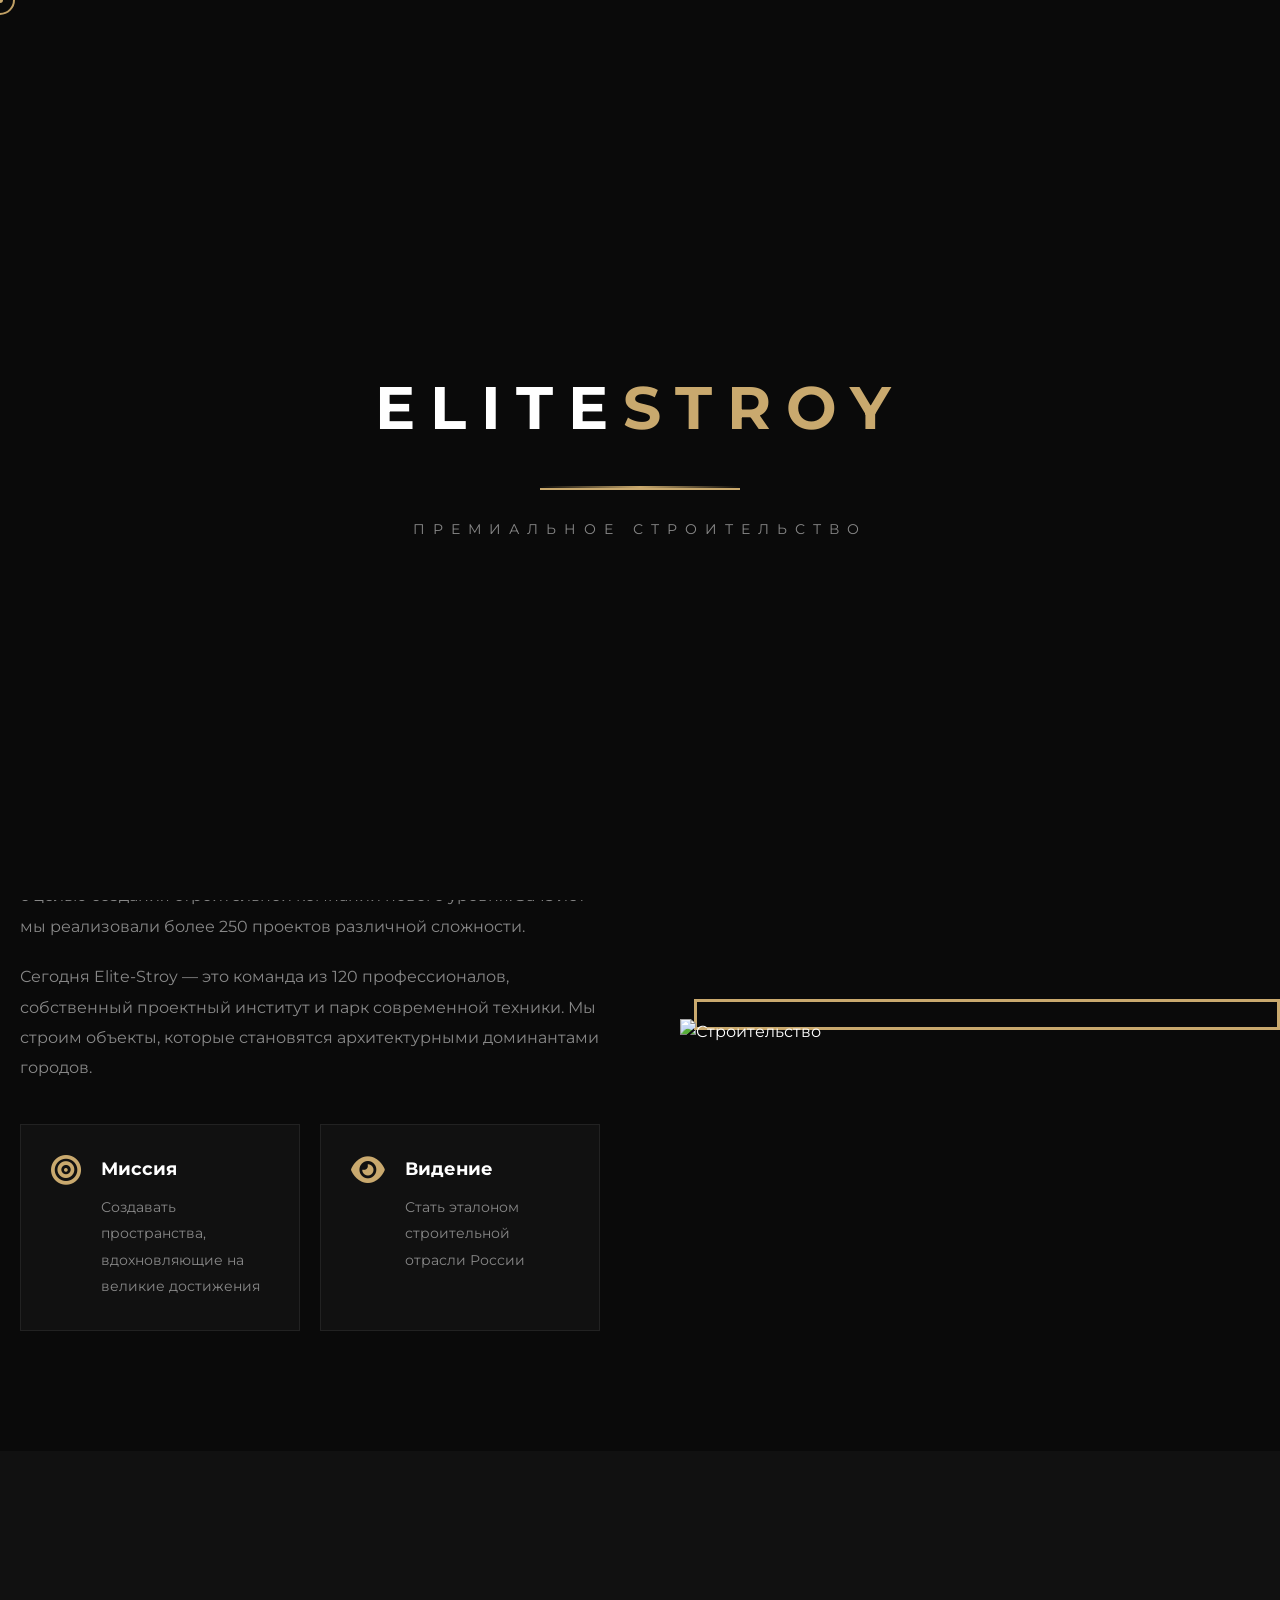
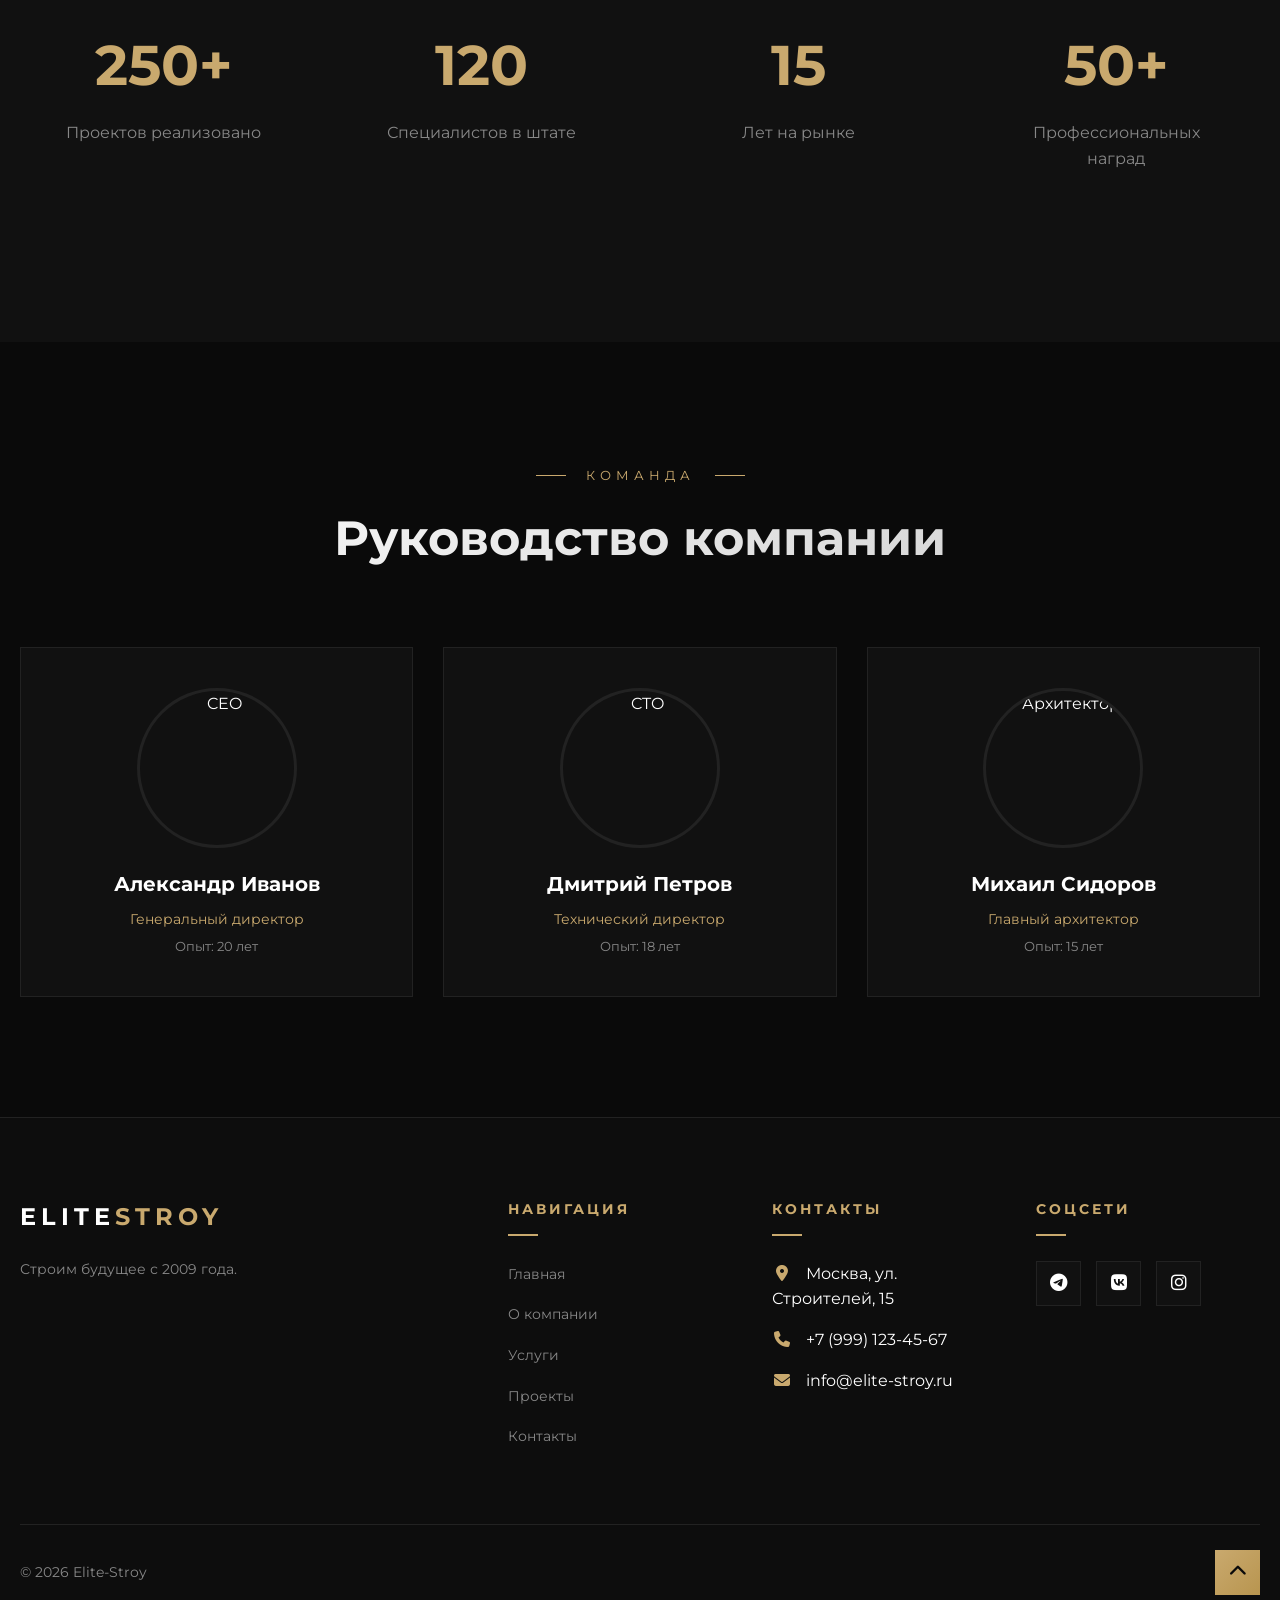
==== commit e30661bf: "Update about.html" ====
--- a/about.html
+++ b/about.html
@@ -195,7 +195,7 @@
                 </div>
             </div>
             <div class="footer-bottom">
-                <p>&copy; 2024 Elite-Stroy</p>
+                <p>&copy; 2026 Elite-Stroy</p>
                 <a href="#" class="scroll-top"><i class="fas fa-chevron-up"></i></a>
             </div>
         </div>
@@ -203,4 +203,4 @@
 
     <script src="js/script.js"></script>
 </body>
-</html>+</html>
